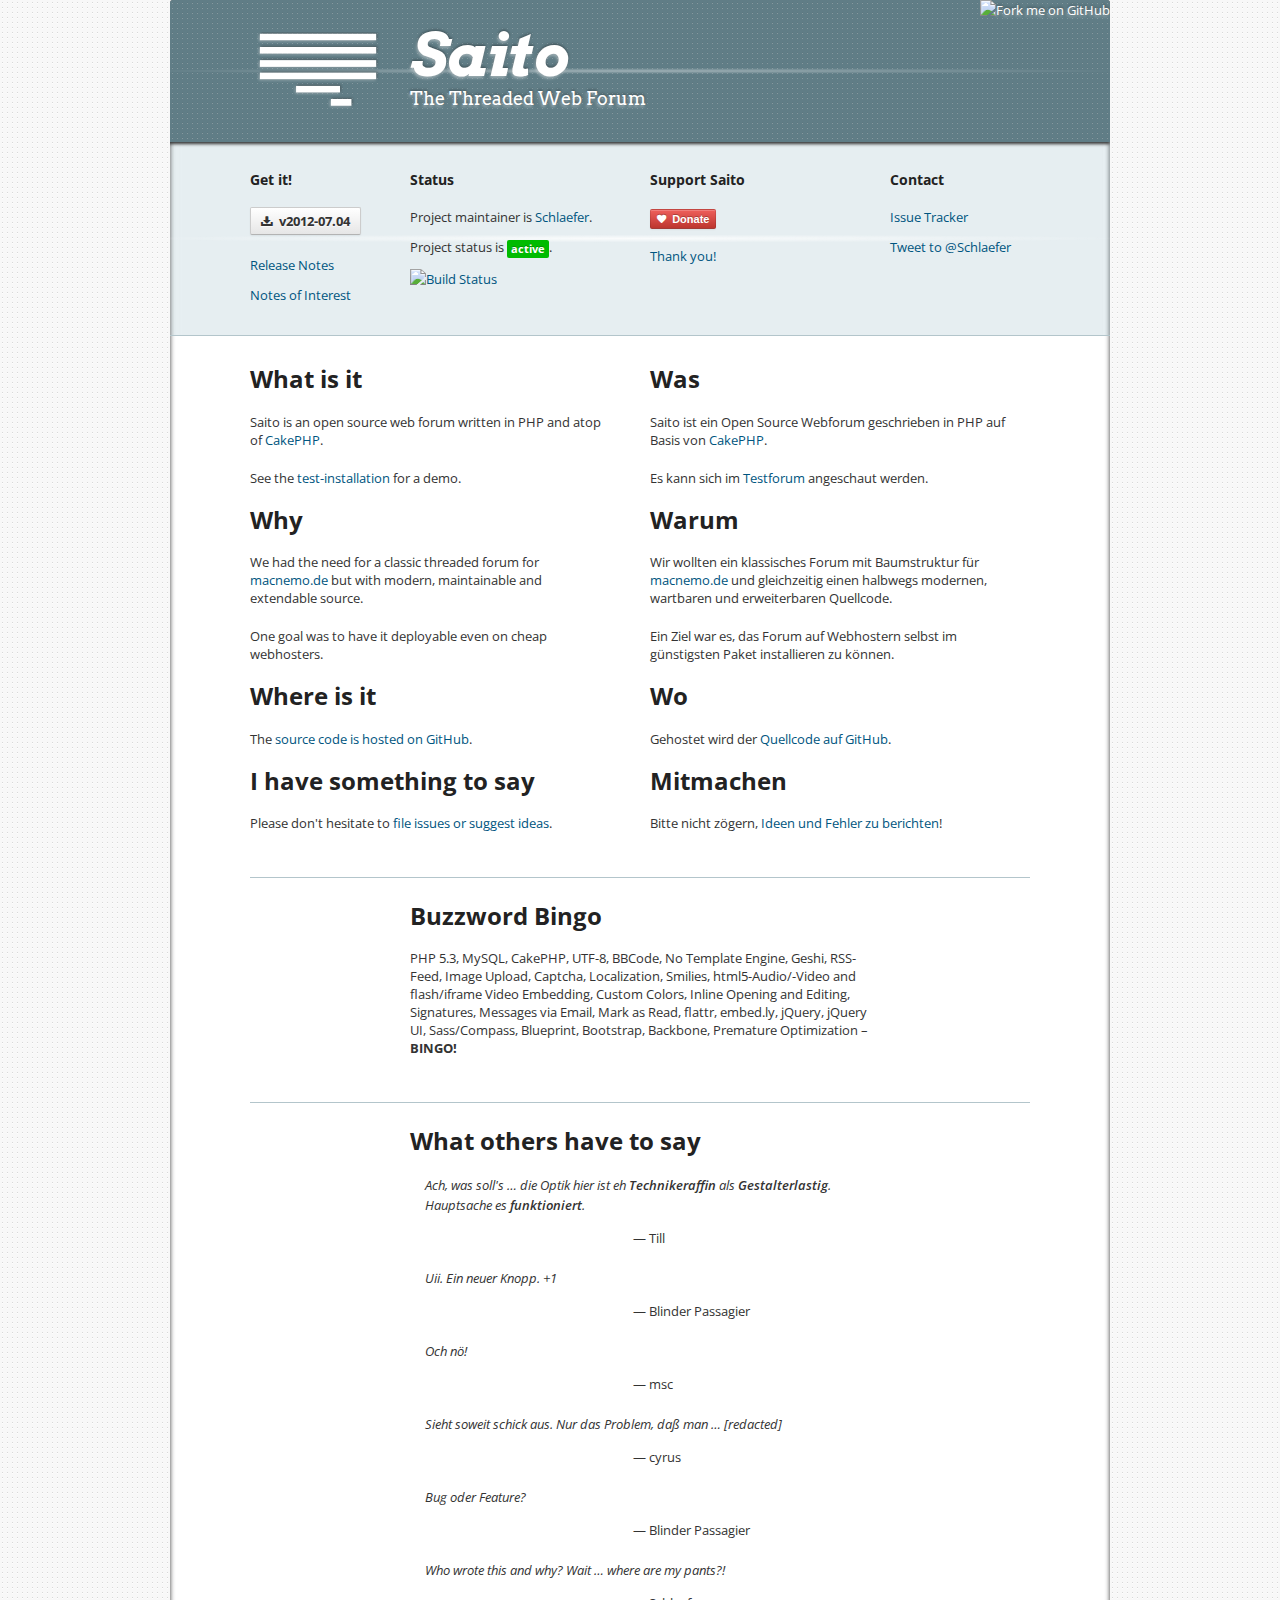
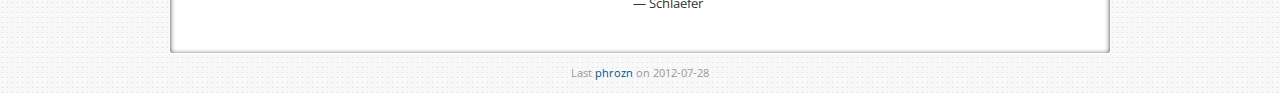
==== index.html @ 5d8cd40e "release 2012-07.04" ====
<!doctype html>
<html>
    <head>
    <meta charset="utf-8">
    <meta http-equiv="X-UA-Compatible" content="chrome=1">
    <title>Saito</title>

    <!-- styles -->
    <link rel="stylesheet" href="styles/bootstrap/css/bootstrap.css" >
    <link rel="stylesheet" href="styles/font-awesome.css" >
    <link rel="stylesheet" href="styles/default.css">
    <link rel="stylesheet" href="styles/pygment_trac.css">
    <link href='http://fonts.googleapis.com/css?family=Arvo:400,700italic' rel='stylesheet' type='text/css'>
    <!-- meta name="viewport" content="width=device-width, initial-scale=1, user-scalable=no" -->
    <!--[if lt IE 9]>
    <script src="//html5shiv.googlecode.com/svn/trunk/html5.js"></script>
    <![endif]-->
    <script src="https://ajax.googleapis.com/ajax/libs/jquery/1.7.2/jquery.min.js"></script>
  </head>
  <body>
    <div id="footerHelper">
      <div class="container">
        <div class="hero-unit row">
    <a href="https://github.com/Schlaefer/Saito"><img style="z-index: 5;position: absolute; top: 0; right: 0; border: 0; height: auto;" src="https://s3.amazonaws.com/github/ribbons/forkme_right_orange_ff7600.png" alt="Fork me on GitHub" alt="Fork me on GitHub"></a>
  <div class="span2 offset1">
    <a href="http://saito.siezi.com/">
      <span style='float:left; padding-left: 4px; padding-top: 7px; display:inline-block;'>
        <img src="media/img/logo.png" alt="logo" style="height: 77px;">
      </span>
    </a>
  </div>
  <div class="span9">
    <a href="http://saito.siezi.com/">
      <h1>Saito</h1>
      <p>The Threaded Web Forum</p>
    </a>
  </div>
</div>
        <div id="boxes-row" class="row">
          <div class="span2 offset1">
            <div class="boxes-info">
              <h4>Get it!</h4>
<p>
  <a class="btn" href="https://github.com/Schlaefer/Saito/zipball/2012-07.04">
    <i class="icon-download-alt" ></i>
    <strong>&nbsp;v2012-07.04</strong>
  </a>
</p>
<ul>
  <li>
    <a href='releases.html'>Release Notes</a>
  </li>
  <li>
    <a href='notes-of-interest.html'>Notes of Interest</a>
  </li>
</ul>
            </div>
          </div>
          <div class="span3">
            <div class="boxes-info">
                <h4>Status</h4>
  <ul>
    <li>
      Project maintainer is <a href="https://github.com/Schlaefer">Schlaefer</a>.
    </li>
    <li>
      Project status is <span class="label label-success">active</span>.
    </li>
    <li>
      <a href="http://travis-ci.org/Schlaefer/Saito"><img src="https://secure.travis-ci.org/Schlaefer/Saito.png?branch=master" alt="Build Status"></a>
    </li>
  </ul>
  <!--        <p><small>Hosted on GitHub Pages &mdash; Theme by <a href="https://github.com/orderedlist">orderedlist</a></small></p>-->            </div>
          </div>
          <div class="span3">
            <div class="boxes-info">
              <header>
  <h4>Support Saito</h4>
		<script type="text/javascript">
/* <![CDATA[ */
		(function() {
				var s = document.createElement('script'), t = document.getElementsByTagName('script')[0];
				s.type = 'text/javascript';
				s.async = true;
				s.src = 'http://api.flattr.com/js/0.6/load.js?mode=auto&popout=0';
				t.parentNode.insertBefore(s, t);
		})();
/* ]]> */</script>
<a class="FlattrButton" style="display:none;" rev="flattr;button:compact;" href="http://saito.siezi.com/"></a>
<noscript><a href="http://flattr.com/thing/634150/Saito-Forum-Software" target="_blank">
<img src="http://api.flattr.com/button/flattr-badge-large.png" alt="Flattr this" title="Flattr this" border="0" /></a></noscript>
  <form action="https://www.paypal.com/cgi-bin/webscr" method="post">
    <input type="hidden" name="cmd" value="_s-xclick">
    <input type="hidden" name="hosted_button_id" value="EKGLER5C5L4VU">
    <button class="btn btn-danger btn-mini" title='Donate via Paypal'><i class="icon-heart icon-white" ></i>
      &nbsp;<strong>Donate</strong></button>
    <img alt="" border="0" src="https://www.paypalobjects.com/de_DE/i/scr/pixel.gif" width="1" height="1">
    &nbsp;
  </form>
  <p>
    <a href='thanks.html'>Thank you!</a>
   </p>
</header>
            </div>
          </div>
          <div class="span3">
            <div class="boxes-info">
                <h4>Contact</h4>
    <ul>
      <li>
        <a href="https://github.com/Schlaefer/Saito/issues">Issue Tracker</a>
      </li>
      <li>
        <a href="https://twitter.com/intent/tweet?screen_name=Schlaefer" class="twitter-mention-button" data-related="Schlaefer">Tweet to @Schlaefer</a>
<script>!function(d,s,id){var js,fjs=d.getElementsByTagName(s)[0];if(!d.getElementById(id)){js=d.createElement(s);js.id=id;js.src="//platform.twitter.com/widgets.js";fjs.parentNode.insertBefore(js,fjs);}}(document,"script","twitter-wjs");</script>
      </li>
   </ul>
            </div>
          </div>
        </div>
        <div class="row">
          <div class="span10 offset1">
            <div class="row">
<div class="span5">

<h2>What is it</h2>

<p>Saito is an open source web forum written in PHP and atop of <a href="http://cakephp.org/">CakePHP</a>.</p>

<p>See the <a href="http://saito.siezi.com/forum/">test-installation</a> for a demo.</p>

</div>
<div class="span5">

<h2>Was</h2>

<p>Saito ist ein Open Source Webforum geschrieben in PHP auf Basis von <a href="http://cakephp.org/">CakePHP</a>.</p>

<p>Es kann sich im <a href="http://saito.siezi.com/forum/">Testforum</a> angeschaut werden.</p>

</div>
</div>

<div class="row">
<div class="span5">

<h2>Why</h2>

<p>We had the need for a classic threaded forum for <a href="http://macnemo.de">macnemo.de</a> but with modern, maintainable and extendable source.</p>

<p>One goal was to have it deployable even on cheap webhosters.</p>

</div>
<div class="span5">

<h2>Warum</h2>

<p>Wir wollten ein klassisches Forum mit Baumstruktur für <a href="http://macnemo.de">macnemo.de</a> und gleichzeitig einen halbwegs modernen, wartbaren und erweiterbaren Quellcode.</p>

<p>Ein Ziel war es, das Forum auf Webhostern selbst im günstigsten Paket installieren zu können.</p>

</div>
</div>

<div class="row">
<div class="span5">

<h2>Where is it</h2>

<p>The <a href="https://github.com/Schlaefer/Saito">source code is hosted on GitHub</a>.</p>

</div>
<div class="span5">

<h2>Wo</h2>

<p>Gehostet wird der <a href="https://github.com/Schlaefer/Saito">Quellcode auf GitHub</a>.</p>

</div>
</div>

<div class="row">
<div class="span5">

<h2>I have something to say</h2>

<p>Please don't hesitate to <a href="https://github.com/Schlaefer/Saito/issues">file issues or suggest ideas</a>.</p>

</div>
<div class="span5">

<h2>Mitmachen</h2>

<p>Bitte nicht zögern, <a href="https://github.com/Schlaefer/Saito/issues">Ideen und Fehler zu berichten</a>!</p>

</div>
</div>

<hr />

<div class="row">
<div class="span6 offset2">

<h2>Buzzword Bingo</h2>

<p>PHP 5.3, MySQL, CakePHP, UTF-8, BBCode, No Template Engine, Geshi, RSS-Feed, Image Upload, Captcha, Localization, Smilies, html5-Audio/-Video and flash/iframe Video Embedding, Custom Colors, Inline Opening and Editing, Signatures, Messages via Email, Mark as Read, flattr, embed.ly, jQuery, jQuery UI, Sass/Compass, Blueprint, Bootstrap, Backbone, Premature Optimization – <strong>BINGO!</strong></p>

</div>
</div>

<hr />

<div class="row">
<div class="span6 offset2">

<h2>What others have to say</h2>

<blockquote cite="Till">
Ach, was soll's … die Optik hier ist eh <strong>Technikeraffin</strong> als <strong>Gestalterlastig</strong>. Hauptsache es <strong>funktioniert</strong>.
</blockquote>

<blockquote cite="Blinder Passagier">
Uii. Ein neuer Knopp. +1
</blockquote>

<blockquote cite="msc">
Och nö!
</blockquote>

<blockquote cite="cyrus">
Sieht soweit schick aus. Nur das Problem, daß man … [redacted]
</blockquote>

<blockquote cite="Blinder Passagier">
Bug oder Feature?
</blockquote>

<blockquote cite="Schlaefer">
Who wrote this and why? Wait … where are my pants?!
</blockquote>

</div>
</div>

          </div>
        </div>
    </div>
    <div id="footerPush"></div>
   </div>
    <footer>
      <div class="row">
  <div class="span12">
    <small class="muted">
      Last <a href="http://www.phrozn.info/">phrozn</a> on 2012-07-28 
    </small>
  </div>
</div>
    </footer>
    <!-- scripts -->
<script src="scripts/scale.fix.js"></script>
<!-- script src="scripts/lib/bootstrap/bootstrap.min.js"></script -->
<script src="scripts/lib/jquery.tablesorter/jquery.tablesorter.min.js"></script>
<script src="scripts/default.js"></script>

<script type="text/javascript">

  var _gaq = _gaq || [];
  _gaq.push(['_setAccount', 'UA-28469201-3']);
  _gaq.push(['_trackPageview']);

  (function() {
    var ga = document.createElement('script'); ga.type = 'text/javascript'; ga.async = true;
    ga.src = ('https:' == document.location.protocol ? 'https://ssl' : 'http://www') + '.google-analytics.com/ga.js';
    var s = document.getElementsByTagName('script')[0]; s.parentNode.insertBefore(ga, s);
  })();

</script>
  </body>
</html>
---- styles/default.css ----
@import url("http://fonts.googleapis.com/css?family=Open+Sans:400italic,400,600italic,700");
html, body { height:100%; }
body {
  font-family:'Open Sans', "Helvetica Neue", Helvetica, Arial, sans-serif;
  line-height:20px;
  background-image:url("../media/img/dots.png");
  background-color:#f8f8f8;
}
.container, .navbar-fixed-top .container, .navbar-fixed-bottom .container {
  width:940px;
  padding:0 0px;
}
.container {
  background-color:white;
  border-width:0 1px;
  width:940px;
  padding-bottom:20px;
  overflow:hidden;
  z-index:5;
  position:relative;
  -moz-box-shadow:rgba(255,255,255,0.6) 0px 1px 1px, #333333 0px 1px 5px inset;
  -webkit-box-shadow:rgba(255,255,255,0.6) 0px 1px 1px, #333333 0px 5px 1px inset;
  -o-box-shadow:rgba(255,255,255,0.6) 0px 1px 1px, #333333 0px 1px 5px inset;
  box-shadow:rgba(255,255,255,0.6) 0px 1px 1px, #333333 0px 1px 5px inset;
  border-radius:3px;
  -webkit-border-radius:3px;
  -moz-border-radius:3px;
}
h1, h2, h3, h4, h5, h6 {
  line-height:1.1;
  font-family:'Open Sans', "Helvetica Neue", Helvetica, Arial, sans-serif;
  color:#222222;
  margin:0 0 20px;
  text-rendering:optimizeLegibility;
}
p, ul, ol, table, pre, dl {
  font-family:'Open Sans', "Helvetica Neue", Helvetica, Arial, sans-serif;
  margin:0 0 20px;
}
ul { list-style:square; }
ul ul {
  margin-left:1em;
  list-style-type:none;
}
ul ul li:before {
  content:"–";
  position:relative;
  left:-5px;
}
ul ul li { text-indendt:-5px; }
a { color:#005580; }
hr {
  border-top-color:#b3c5cb;
  border-bottom:none;
  margin:25px 0;
}
small { font-size:11px; }
.icon-schmuck {
  position:absolute;
  font-size:174px;
  line-height:174px;
  right:-42px;
  top:-10px;
  z-index:-5;
  color:#e6edf0;
}
blockquote {
  font-style:italic;
  border-color:#b3c5cb;
  border-left:none;
  margin-bottom:20px;
}
blockquote strong { font-weight:600; }
blockquote[cite]:after {
  display:block;
  text-align:left;
  content:"\2014\ " attr(cite);
  font-style:normal;
  font-size:1em;
  margin-top:1em;
  margin-left:16em;
  margin-bottom:0;
}
.row, .span10 { position:relative; }
.span5 {
  padding-right:20px;
  width:360px;
}
#boxes-row {
  padding-top:30px;
  margin-top:-30px;
  margin-bottom:30px;
  background-color:#e6edf0;
  background-image:-webkit-radial-gradient(50% 2%,rgba(255,255,255,0.8),rgba(255,255,255,0) 500px), url("../media/img/bg-boxes.jpg");
  background-image:-moz-radial-gradient(50% 2%,rgba(255,255,255,0.8),rgba(255,255,255,0) 500px), url("../media/img/bg-boxes.jpg");
  background-image:-o-radial-gradient(50% 2%,rgba(255,255,255,0.8),rgba(255,255,255,0) 500px), url("../media/img/bg-boxes.jpg");
  background-image:-ms-radial-gradient(50% 2%,rgba(255,255,255,0.8),rgba(255,255,255,0) 500px), url("../media/img/bg-boxes.jpg");
  background-image:radial-gradient(50% 2%,rgba(255,255,255,0.8),rgba(255,255,255,0) 500px), url("../media/img/bg-boxes.jpg");
  border-bottom:1px solid #b3c5cb;
}
.boxes-info h1 a { color:inherit; }
.boxes-info h3, .boxes-info h4, .boxes-info h5 { margin-top:1em; }
.boxes-info h3:first-child, .boxes-info h4:first-child, .boxes-info h5:first-child { margin-top:0em; }
.boxes-info ul { list-style-type:none; }
.boxes-info li {
  line-height:20px;
  padding-bottom:10px;
}
#sidebar { padding-left:30px; }
#footerHelper {
  min-height:100%;
  height:auto !important;
  height:100%;
  margin:0 auto -40px;
}
footer, #footerPush { height:40px; }
footer {
  margin:0 auto;
  width:940px;
  line-height:38px;
  text-align:center;
}
section { padding:0 2em; }
.bg_internal { background-image:url("../media/img/dots.png"); }
.hero-unit {
  color:white;
  background:#607d86;
  background-image:-webkit-radial-gradient(50% 2%,rgba(255,255,255,0.4),rgba(255,255,255,0) 500px), url("../media/img/dots_light.png");
  background-image:-moz-radial-gradient(50% 2%,rgba(255,255,255,0.4),rgba(255,255,255,0) 500px), url("../media/img/dots_light.png");
  background-image:-o-radial-gradient(50% 2%,rgba(255,255,255,0.4),rgba(255,255,255,0) 500px), url("../media/img/dots_light.png");
  background-image:-ms-radial-gradient(50% 2%,rgba(255,255,255,0.4),rgba(255,255,255,0) 500px), url("../media/img/dots_light.png");
  background-image:radial-gradient(50% 2%,rgba(255,255,255,0.4),rgba(255,255,255,0) 500px), url("../media/img/dots_light.png");
  text-shadow:-1px 2px 3px rgba(255,255,255,0.4), 0px -1px 3px rgba(0,0,0,0.4);
  box-shadow:0px 2px 3px #333333;
  z-index:10;
  padding:25px 0px 10px;
  position:relative;
  margin-bottom:30px;
  border-radius:0px;
  -webkit-border-radius:0px;
  -moz-border-radius:0px;
}
.hero-unit h1 {
  font-style:italic;
  font-family:'Arvo', serif;
}
.hero-unit a {
  color:inherit;
  text-decoration:none;
}
.hero-unit p { font-family:'Arvo', serif; }
.nav-tabs { border:none; }
.nav-tabs li a { color:inherit; }
.nav-tabs > .active > a, .nav-tabs > .active > a:hover {
  color:inherit;
  border-bottom-color:#dddddd;
}
.nav-tabs > li > a {
  padding-top:3px;
  padding-bottom:3px;
  border-radius:2px;
  -webkit-border-radius:2px;
  -moz-border-radius:2px;
}
.btn, .label {
  border-radius:2px;
  -webkit-border-radius:2px;
  -moz-border-radius:2px;
}
.label-success { background-color:#00bb00; }
.s-contentBox {
  background:white;
  padding:0em 2em;
}
.box-shadow-subtle {
  -moz-box-shadow:rgba(255,255,255,0.6) 0px 1px 1px, #333333 0px 1px 5px inset;
  -webkit-box-shadow:rgba(255,255,255,0.6) 0px 1px 1px, #333333 0px 5px 1px inset;
  -o-box-shadow:rgba(255,255,255,0.6) 0px 1px 1px, #333333 0px 1px 5px inset;
  box-shadow:rgba(255,255,255,0.6) 0px 1px 1px, #333333 0px 1px 5px inset;
}
table.tablesorter thead tr .header { cursor:pointer; }
table.tablesorter thead tr .header i { color:#cccccc; }
table.tablesorter thead tr .headerSortUp i { color:#005580; }
table.tablesorter thead tr .headerSortDown i { color:#005580; }
.table th, .table td { border-color:#b3c5cb; }
.table-striped tbody tr:nth-child(2n+1) td, .table-striped tbody tr:nth-child(2n+1) th { background-color:#f5f8f9; }
---- styles/pygment_trac.css ----
.highlight  { background: #ffffff; }
.highlight .c { color: #999988; font-style: italic } /* Comment */
.highlight .err { color: #a61717; background-color: #e3d2d2 } /* Error */
.highlight .k { font-weight: bold } /* Keyword */
.highlight .o { font-weight: bold } /* Operator */
.highlight .cm { color: #999988; font-style: italic } /* Comment.Multiline */
.highlight .cp { color: #999999; font-weight: bold } /* Comment.Preproc */
.highlight .c1 { color: #999988; font-style: italic } /* Comment.Single */
.highlight .cs { color: #999999; font-weight: bold; font-style: italic } /* Comment.Special */
.highlight .gd { color: #000000; background-color: #ffdddd } /* Generic.Deleted */
.highlight .gd .x { color: #000000; background-color: #ffaaaa } /* Generic.Deleted.Specific */
.highlight .ge { font-style: italic } /* Generic.Emph */
.highlight .gr { color: #aa0000 } /* Generic.Error */
.highlight .gh { color: #999999 } /* Generic.Heading */
.highlight .gi { color: #000000; background-color: #ddffdd } /* Generic.Inserted */
.highlight .gi .x { color: #000000; background-color: #aaffaa } /* Generic.Inserted.Specific */
.highlight .go { color: #888888 } /* Generic.Output */
.highlight .gp { color: #555555 } /* Generic.Prompt */
.highlight .gs { font-weight: bold } /* Generic.Strong */
.highlight .gu { color: #800080; font-weight: bold; } /* Generic.Subheading */
.highlight .gt { color: #aa0000 } /* Generic.Traceback */
.highlight .kc { font-weight: bold } /* Keyword.Constant */
.highlight .kd { font-weight: bold } /* Keyword.Declaration */
.highlight .kn { font-weight: bold } /* Keyword.Namespace */
.highlight .kp { font-weight: bold } /* Keyword.Pseudo */
.highlight .kr { font-weight: bold } /* Keyword.Reserved */
.highlight .kt { color: #445588; font-weight: bold } /* Keyword.Type */
.highlight .m { color: #009999 } /* Literal.Number */
.highlight .s { color: #d14 } /* Literal.String */
.highlight .na { color: #008080 } /* Name.Attribute */
.highlight .nb { color: #0086B3 } /* Name.Builtin */
.highlight .nc { color: #445588; font-weight: bold } /* Name.Class */
.highlight .no { color: #008080 } /* Name.Constant */
.highlight .ni { color: #800080 } /* Name.Entity */
.highlight .ne { color: #990000; font-weight: bold } /* Name.Exception */
.highlight .nf { color: #990000; font-weight: bold } /* Name.Function */
.highlight .nn { color: #555555 } /* Name.Namespace */
.highlight .nt { color: #000080 } /* Name.Tag */
.highlight .nv { color: #008080 } /* Name.Variable */
.highlight .ow { font-weight: bold } /* Operator.Word */
.highlight .w { color: #bbbbbb } /* Text.Whitespace */
.highlight .mf { color: #009999 } /* Literal.Number.Float */
.highlight .mh { color: #009999 } /* Literal.Number.Hex */
.highlight .mi { color: #009999 } /* Literal.Number.Integer */
.highlight .mo { color: #009999 } /* Literal.Number.Oct */
.highlight .sb { color: #d14 } /* Literal.String.Backtick */
.highlight .sc { color: #d14 } /* Literal.String.Char */
.highlight .sd { color: #d14 } /* Literal.String.Doc */
.highlight .s2 { color: #d14 } /* Literal.String.Double */
.highlight .se { color: #d14 } /* Literal.String.Escape */
.highlight .sh { color: #d14 } /* Literal.String.Heredoc */
.highlight .si { color: #d14 } /* Literal.String.Interpol */
.highlight .sx { color: #d14 } /* Literal.String.Other */
.highlight .sr { color: #009926 } /* Literal.String.Regex */
.highlight .s1 { color: #d14 } /* Literal.String.Single */
.highlight .ss { color: #990073 } /* Literal.String.Symbol */
.highlight .bp { color: #999999 } /* Name.Builtin.Pseudo */
.highlight .vc { color: #008080 } /* Name.Variable.Class */
.highlight .vg { color: #008080 } /* Name.Variable.Global */
.highlight .vi { color: #008080 } /* Name.Variable.Instance */
.highlight .il { color: #009999 } /* Literal.Number.Integer.Long */

.type-csharp .highlight .k { color: #0000FF }
.type-csharp .highlight .kt { color: #0000FF }
.type-csharp .highlight .nf { color: #000000; font-weight: normal }
.type-csharp .highlight .nc { color: #2B91AF }
.type-csharp .highlight .nn { color: #000000 }
.type-csharp .highlight .s { color: #A31515 }
.type-csharp .highlight .sc { color: #A31515 }
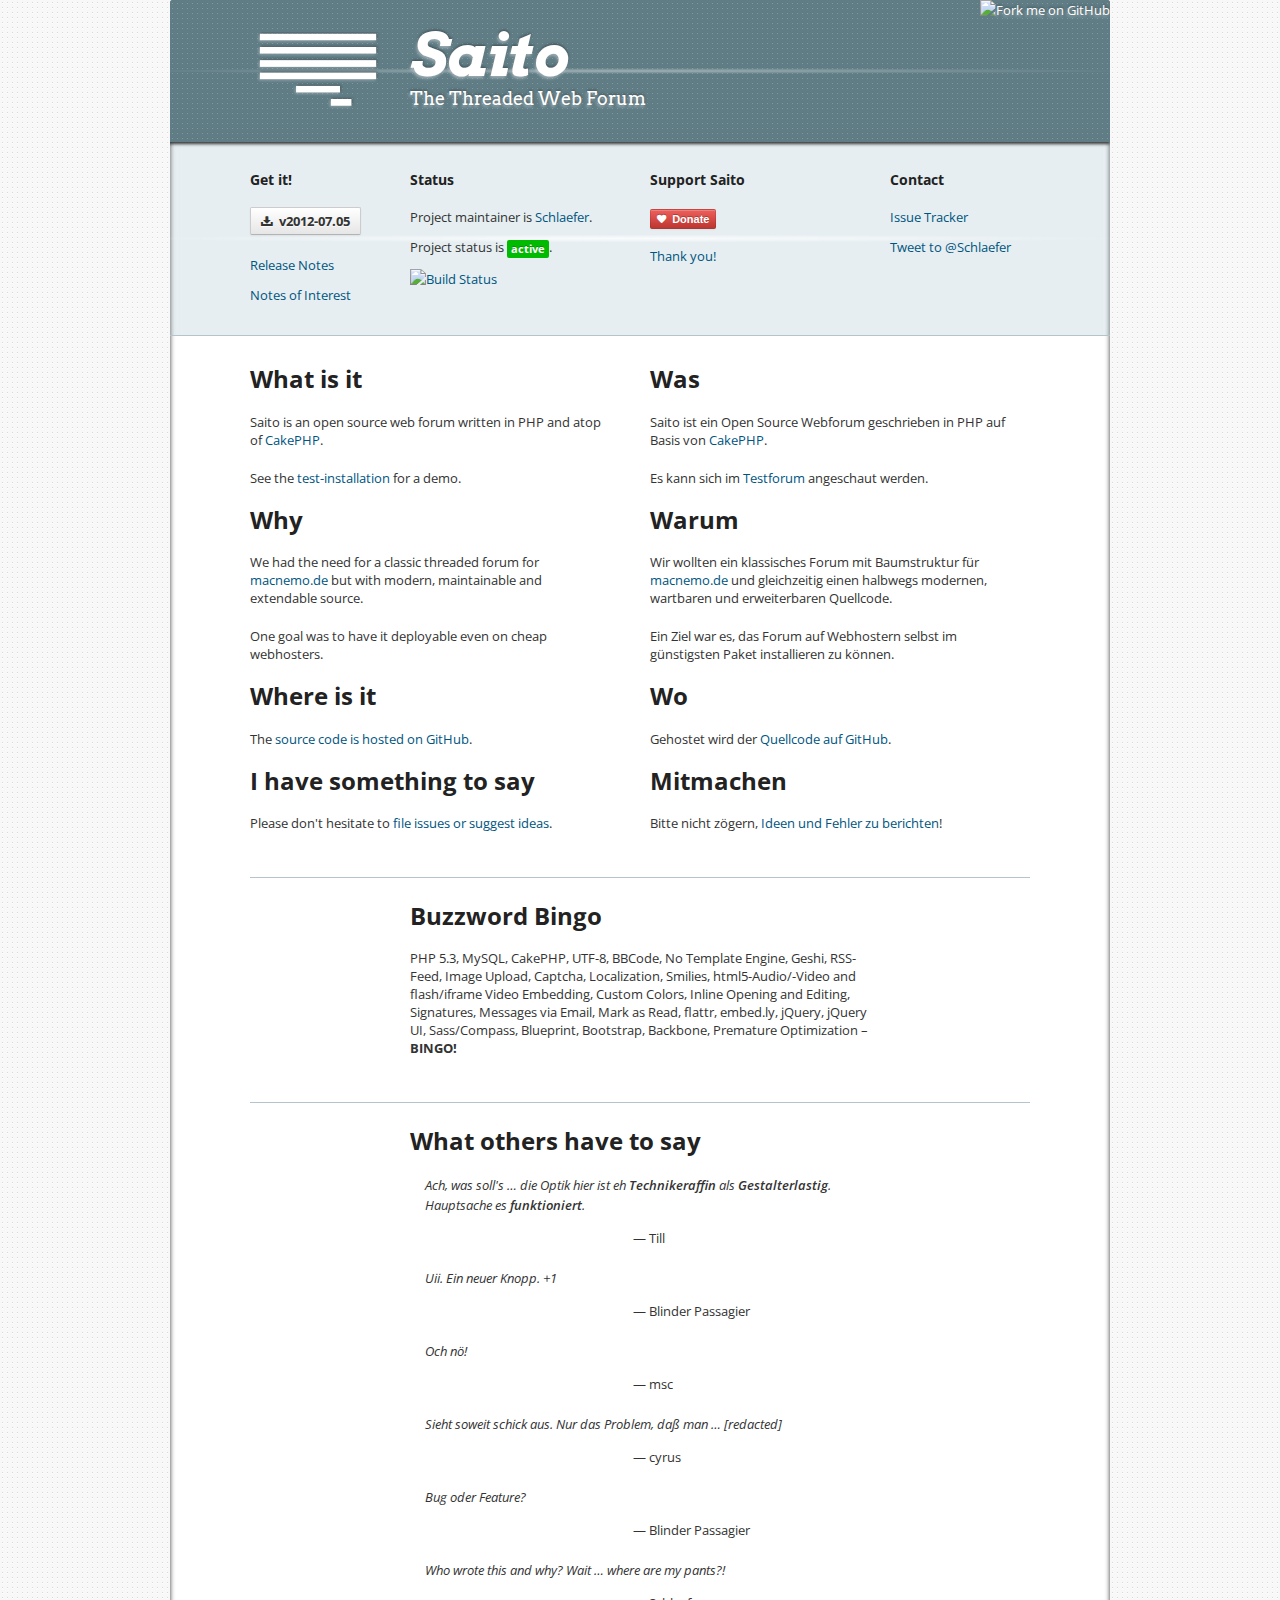
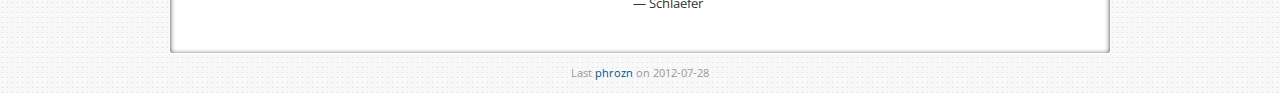
==== commit cf5e4c99: "new release" ====
--- a/index.html
+++ b/index.html
@@ -41,9 +41,9 @@
             <div class="boxes-info">
               <h4>Get it!</h4>
 <p>
-  <a class="btn" href="https://github.com/Schlaefer/Saito/zipball/2012-07.04">
+  <a class="btn" href="https://github.com/Schlaefer/Saito/zipball/2012-07.05">
     <i class="icon-download-alt" ></i>
-    <strong>&nbsp;v2012-07.04</strong>
+    <strong>&nbsp;v2012-07.05</strong>
   </a>
 </p>
 <ul>
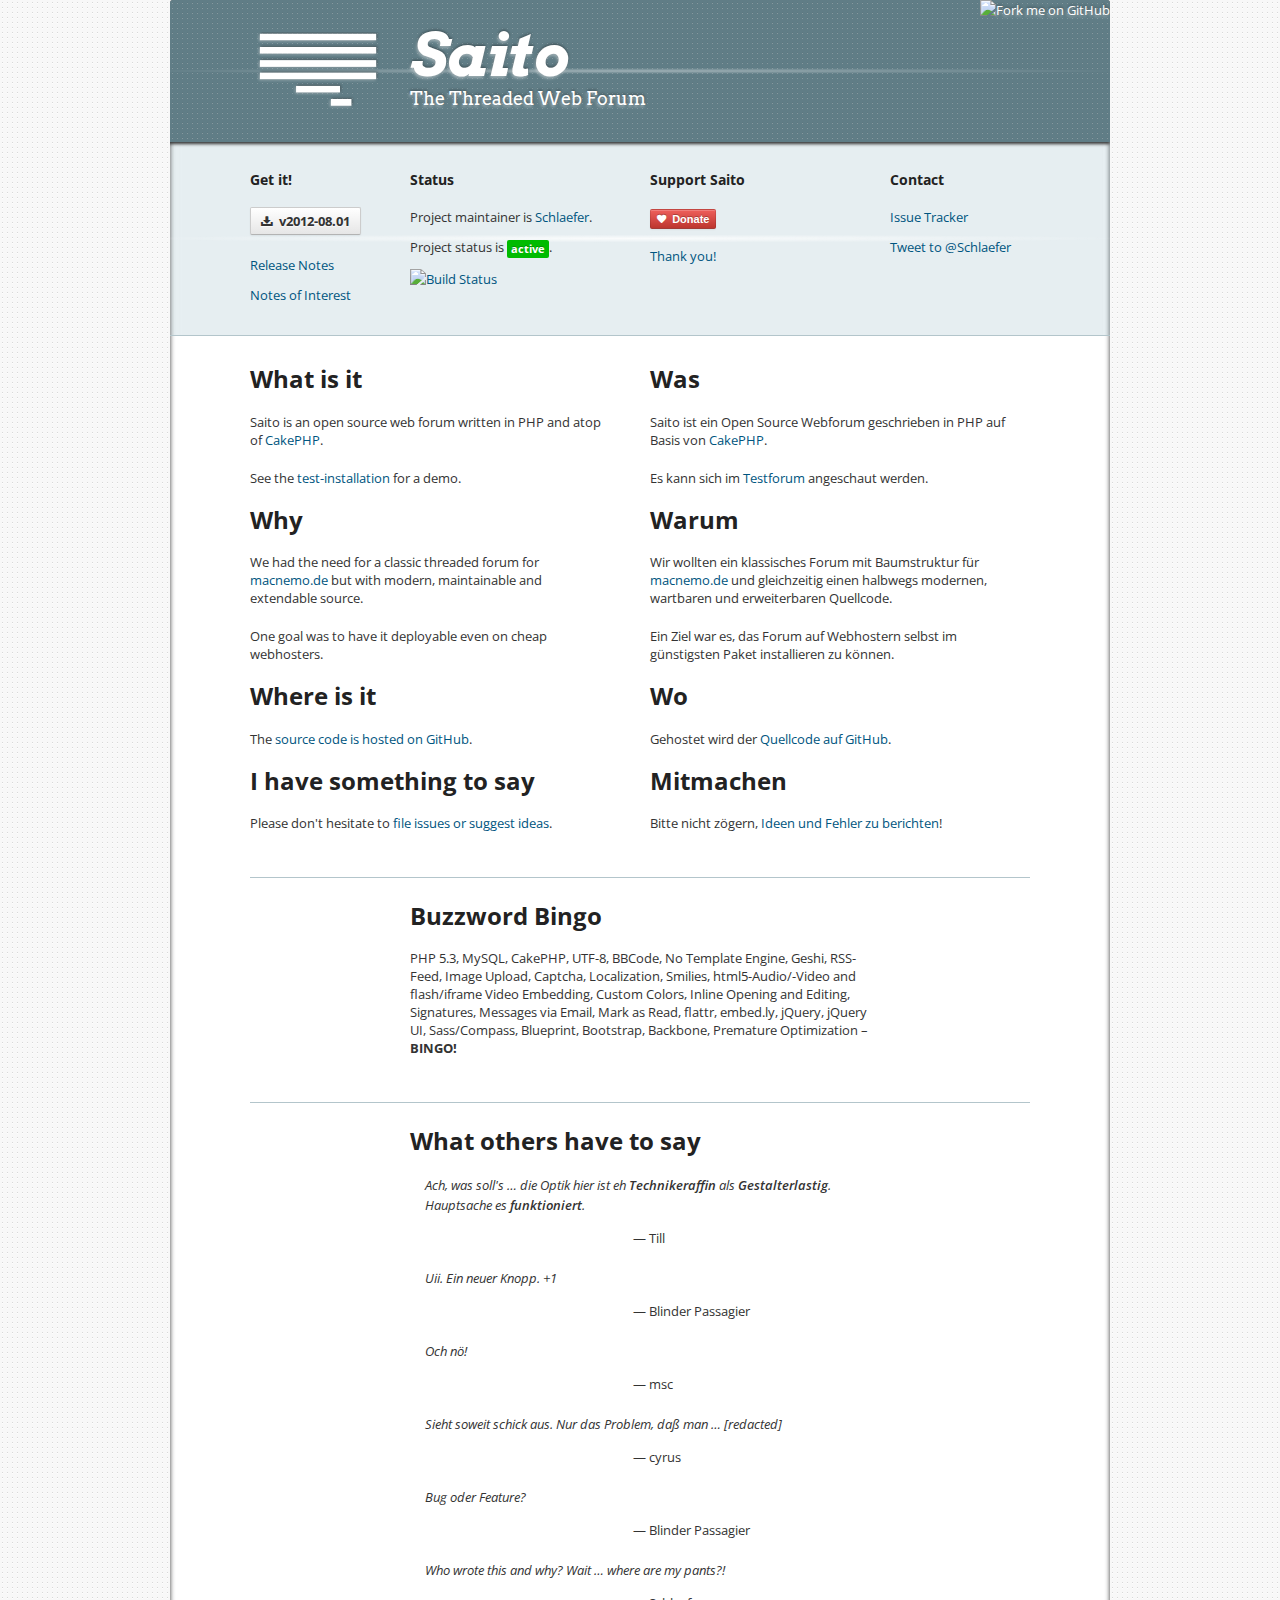
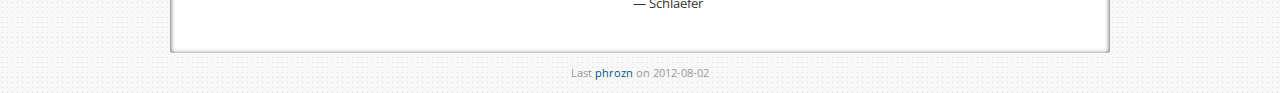
==== commit bf5e59f0: "new release" ====
--- a/index.html
+++ b/index.html
@@ -41,9 +41,9 @@
             <div class="boxes-info">
               <h4>Get it!</h4>
 <p>
-  <a class="btn" href="https://github.com/Schlaefer/Saito/zipball/2012-07.05">
+  <a class="btn" href="https://github.com/Schlaefer/Saito/zipball/2012-08.01">
     <i class="icon-download-alt" ></i>
-    <strong>&nbsp;v2012-07.05</strong>
+    <strong>&nbsp;v2012-08.01</strong>
   </a>
 </p>
 <ul>
@@ -251,7 +251,7 @@
       <div class="row">
   <div class="span12">
     <small class="muted">
-      Last <a href="http://www.phrozn.info/">phrozn</a> on 2012-07-28 
+      Last <a href="http://www.phrozn.info/">phrozn</a> on 2012-08-02 
     </small>
   </div>
 </div>
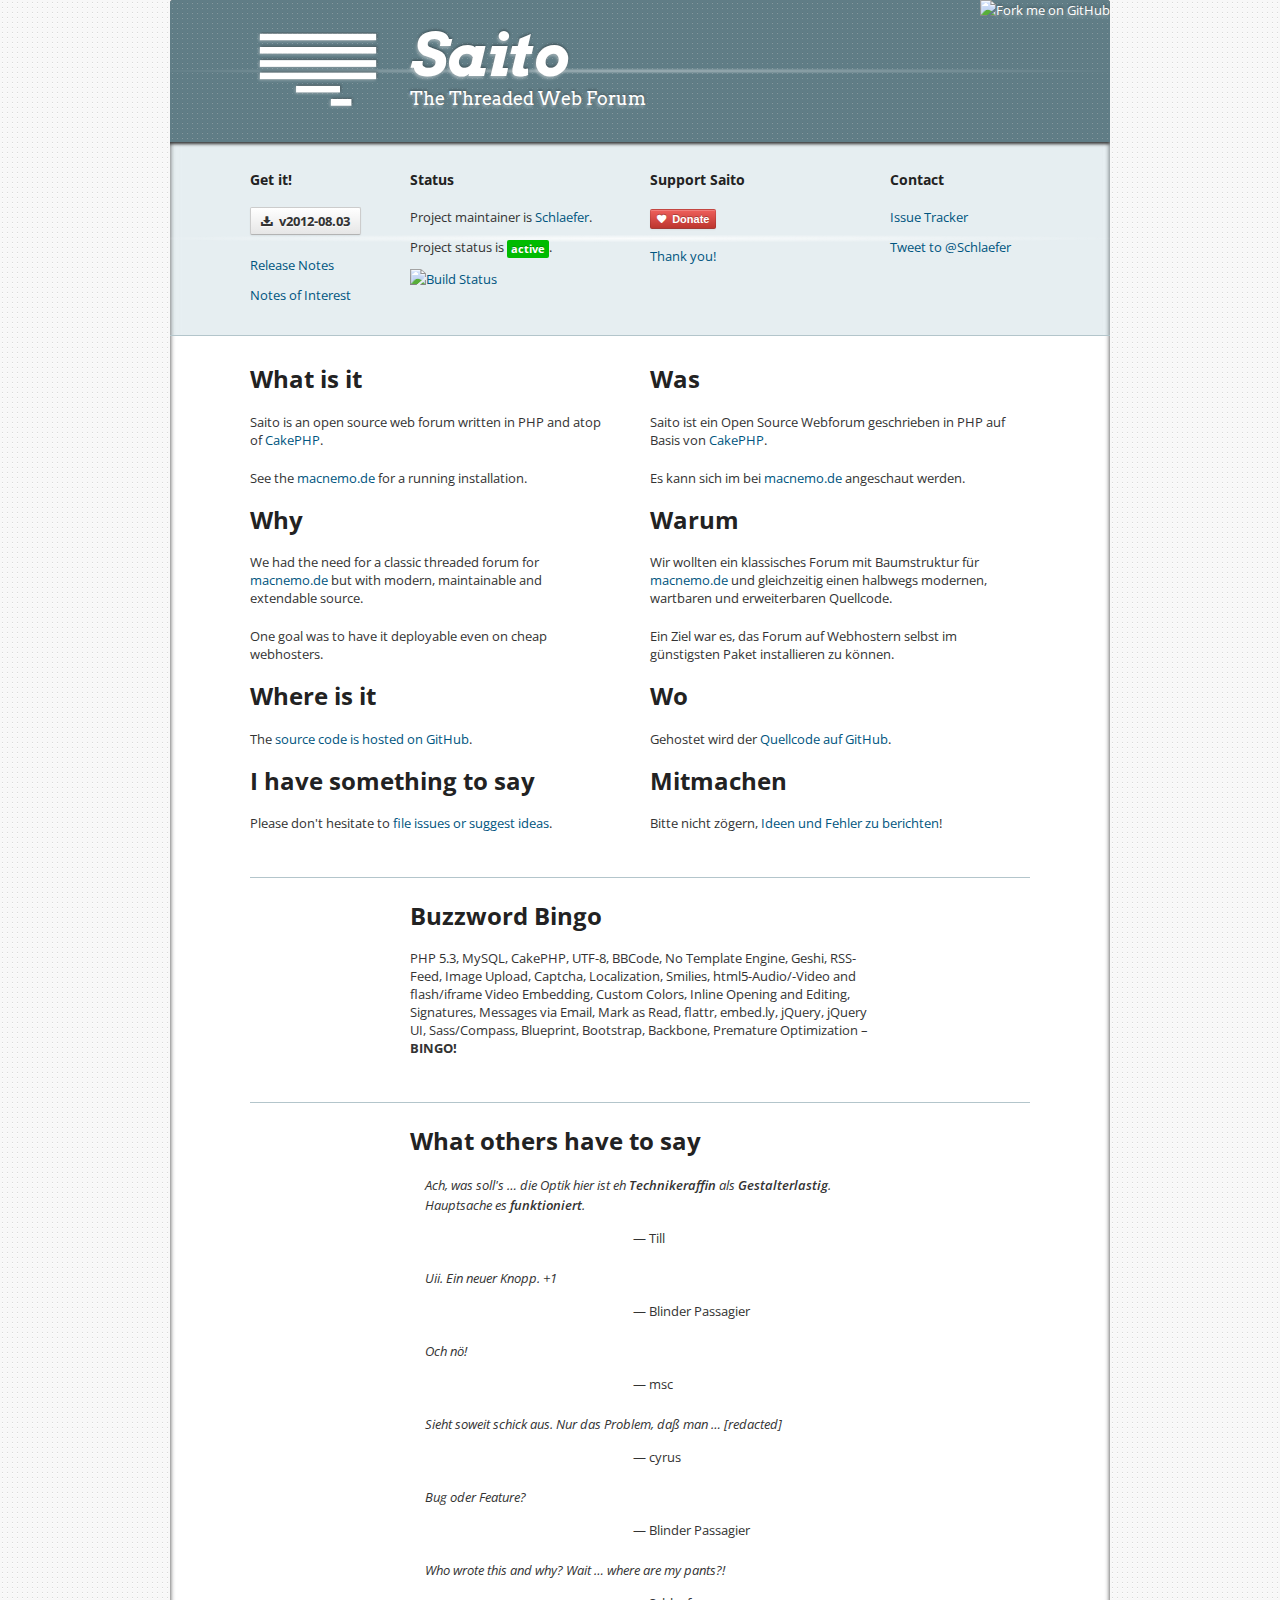
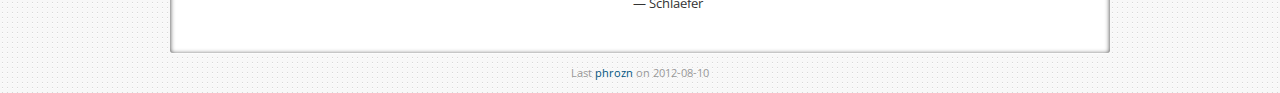
==== commit efcfecd4: "new release" ====
--- a/index.html
+++ b/index.html
@@ -41,9 +41,9 @@
             <div class="boxes-info">
               <h4>Get it!</h4>
 <p>
-  <a class="btn" href="https://github.com/Schlaefer/Saito/zipball/2012-08.01">
+  <a class="btn" href="https://github.com/Schlaefer/Saito/zipball/2012-08.03">
     <i class="icon-download-alt" ></i>
-    <strong>&nbsp;v2012-08.01</strong>
+    <strong>&nbsp;v2012-08.03</strong>
   </a>
 </p>
 <ul>
@@ -127,7 +127,7 @@
 
 <p>Saito is an open source web forum written in PHP and atop of <a href="http://cakephp.org/">CakePHP</a>.</p>
 
-<p>See the <a href="http://saito.siezi.com/forum/">test-installation</a> for a demo.</p>
+<p>See the <a href="http://macnemo.de">macnemo.de</a> for a running installation.</p>
 
 </div>
 <div class="span5">
@@ -136,7 +136,7 @@
 
 <p>Saito ist ein Open Source Webforum geschrieben in PHP auf Basis von <a href="http://cakephp.org/">CakePHP</a>.</p>
 
-<p>Es kann sich im <a href="http://saito.siezi.com/forum/">Testforum</a> angeschaut werden.</p>
+<p>Es kann sich im bei <a href="http://macnemo.de">macnemo.de</a> angeschaut werden.</p>
 
 </div>
 </div>
@@ -251,7 +251,7 @@
       <div class="row">
   <div class="span12">
     <small class="muted">
-      Last <a href="http://www.phrozn.info/">phrozn</a> on 2012-08-02 
+      Last <a href="http://www.phrozn.info/">phrozn</a> on 2012-08-10 
     </small>
   </div>
 </div>
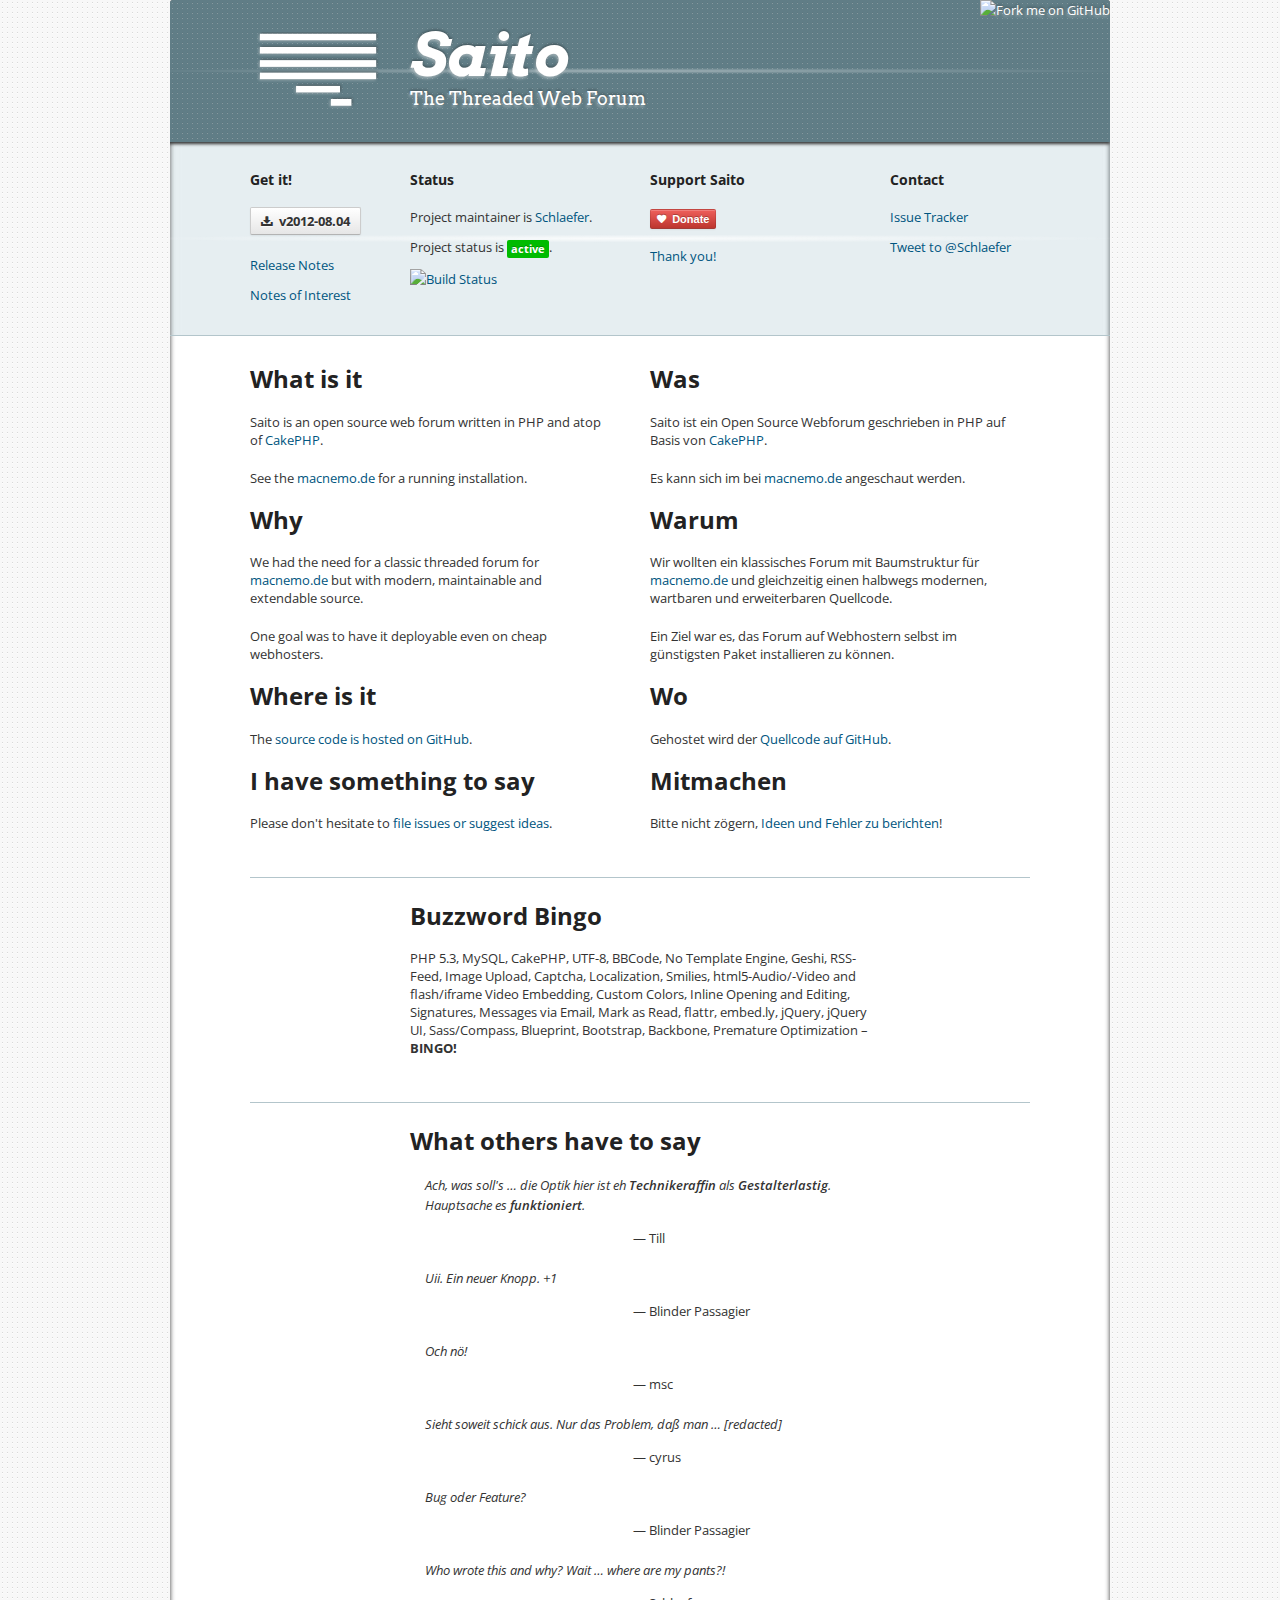
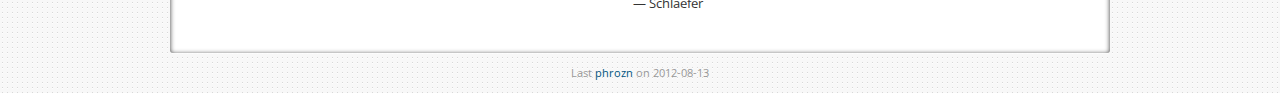
==== commit 1aefec68: "release" ====
--- a/index.html
+++ b/index.html
@@ -41,9 +41,9 @@
             <div class="boxes-info">
               <h4>Get it!</h4>
 <p>
-  <a class="btn" href="https://github.com/Schlaefer/Saito/zipball/2012-08.03">
+  <a class="btn" href="https://github.com/Schlaefer/Saito/zipball/2012-08.04">
     <i class="icon-download-alt" ></i>
-    <strong>&nbsp;v2012-08.03</strong>
+    <strong>&nbsp;v2012-08.04</strong>
   </a>
 </p>
 <ul>
@@ -251,7 +251,7 @@
       <div class="row">
   <div class="span12">
     <small class="muted">
-      Last <a href="http://www.phrozn.info/">phrozn</a> on 2012-08-10 
+      Last <a href="http://www.phrozn.info/">phrozn</a> on 2012-08-13 
     </small>
   </div>
 </div>
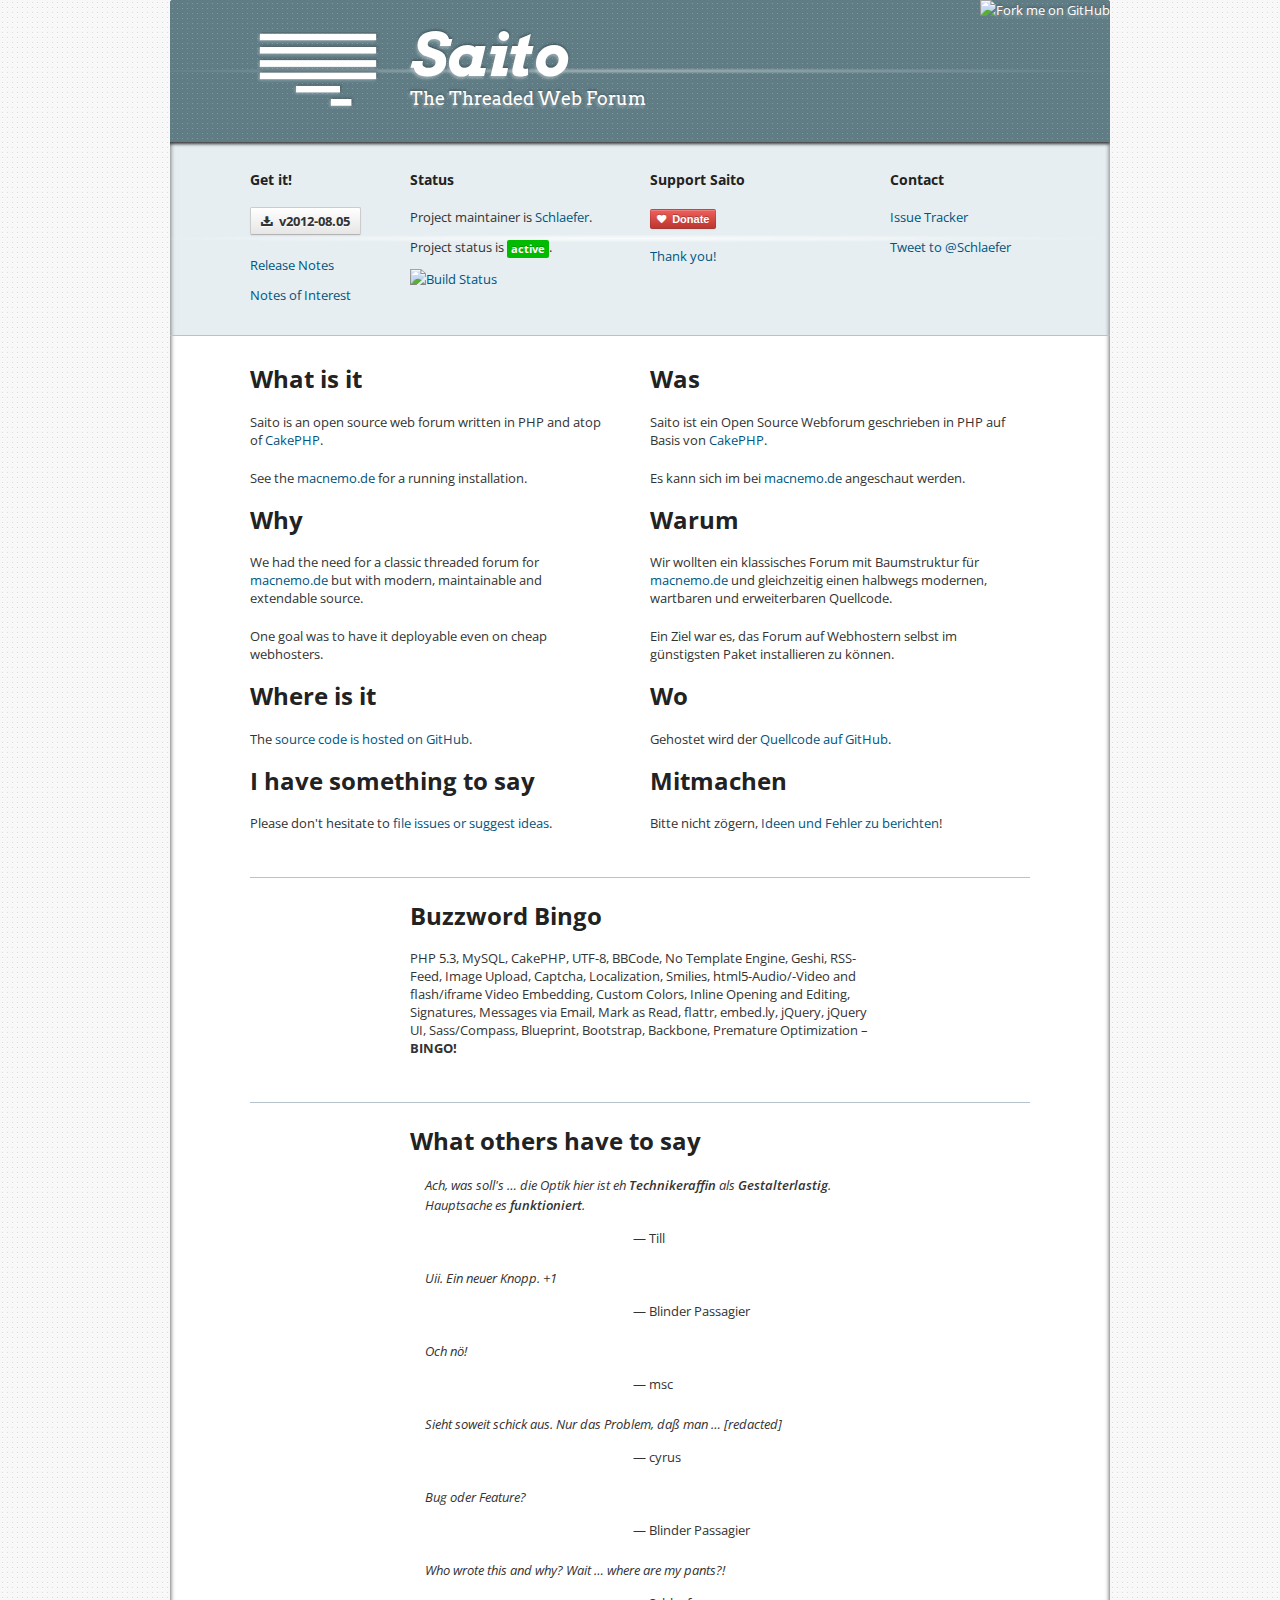
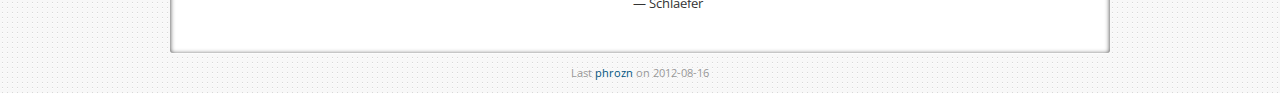
==== commit fbf90644: "release" ====
--- a/index.html
+++ b/index.html
@@ -41,9 +41,9 @@
             <div class="boxes-info">
               <h4>Get it!</h4>
 <p>
-  <a class="btn" href="https://github.com/Schlaefer/Saito/zipball/2012-08.04">
+  <a class="btn" href="https://github.com/Schlaefer/Saito/zipball/2012-08.05">
     <i class="icon-download-alt" ></i>
-    <strong>&nbsp;v2012-08.04</strong>
+    <strong>&nbsp;v2012-08.05</strong>
   </a>
 </p>
 <ul>
@@ -251,7 +251,7 @@
       <div class="row">
   <div class="span12">
     <small class="muted">
-      Last <a href="http://www.phrozn.info/">phrozn</a> on 2012-08-13 
+      Last <a href="http://www.phrozn.info/">phrozn</a> on 2012-08-16 
     </small>
   </div>
 </div>
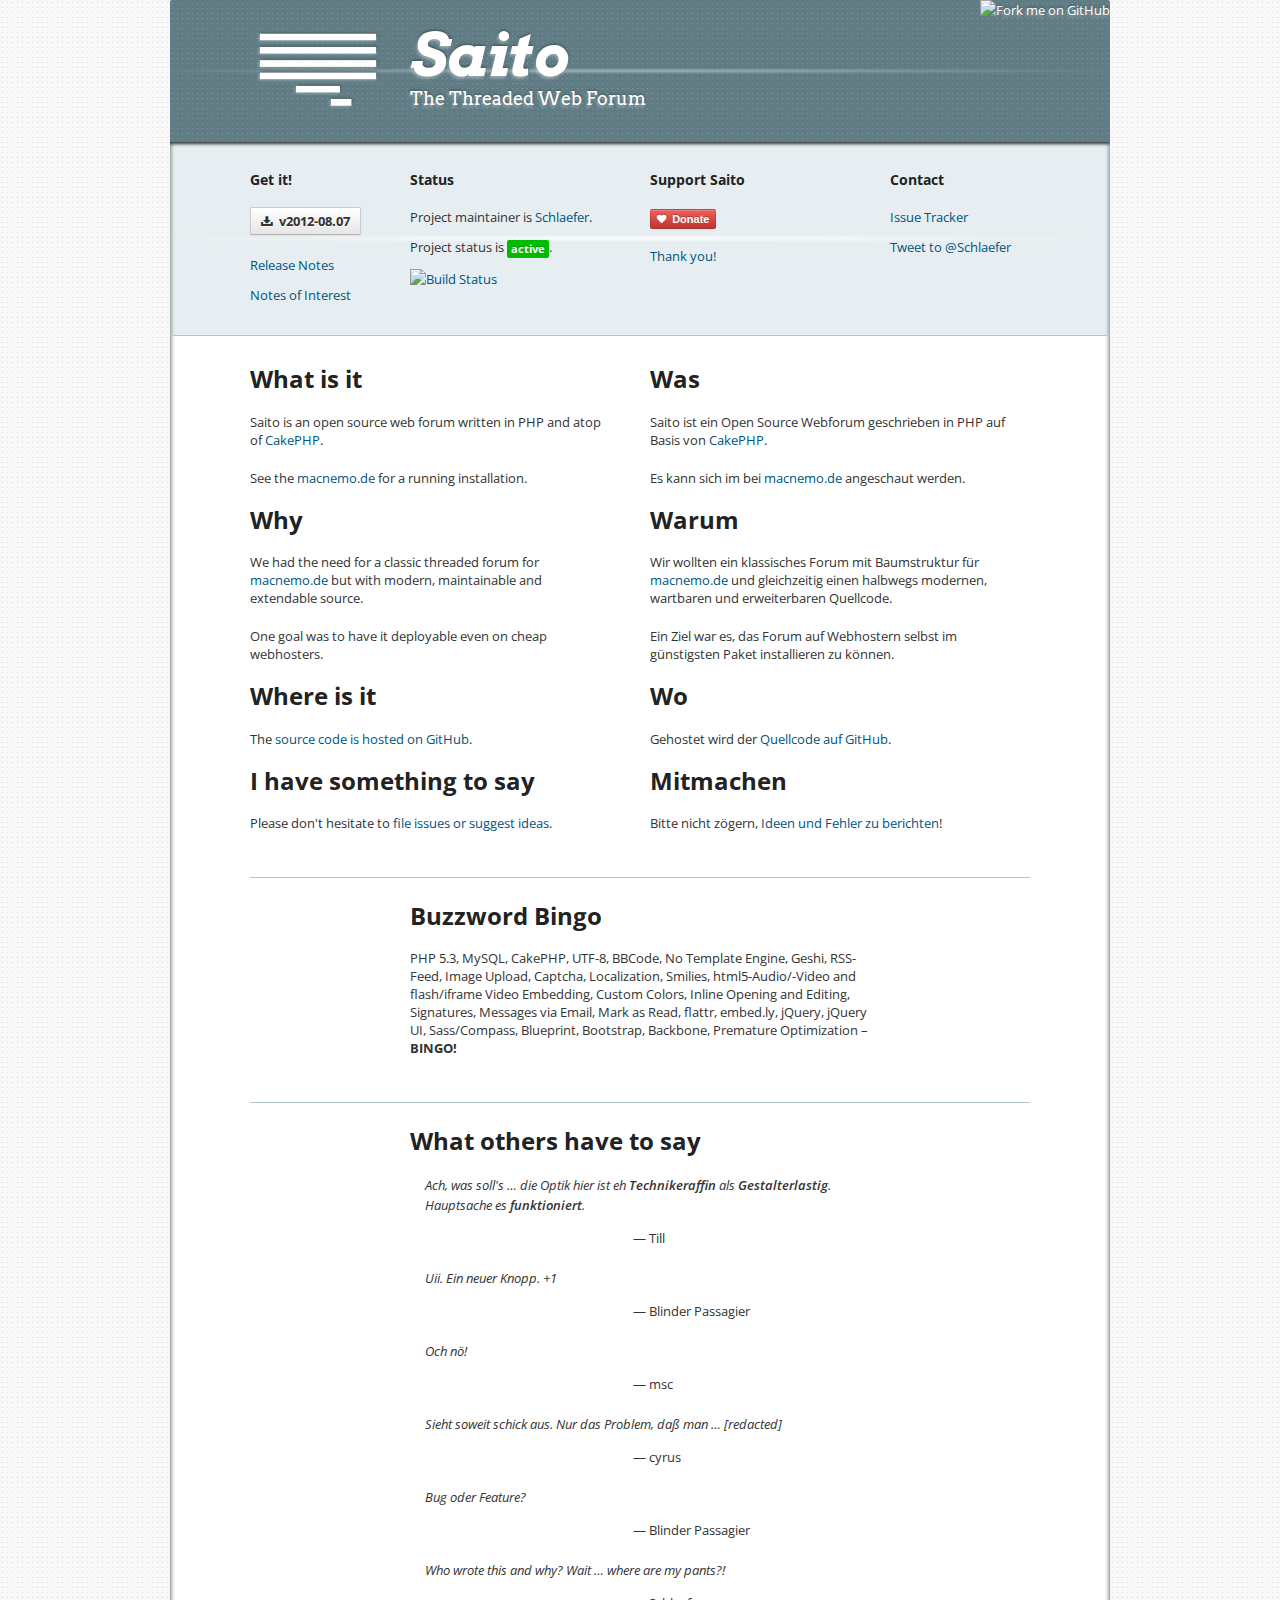
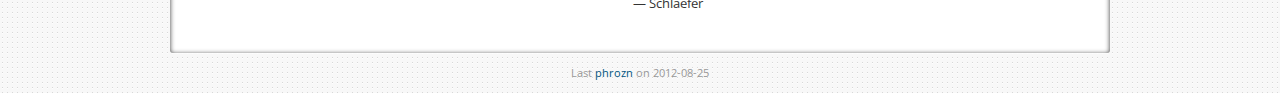
==== commit 77fa7956: "release" ====
--- a/index.html
+++ b/index.html
@@ -41,9 +41,9 @@
             <div class="boxes-info">
               <h4>Get it!</h4>
 <p>
-  <a class="btn" href="https://github.com/Schlaefer/Saito/zipball/2012-08.05">
+  <a class="btn" href="https://github.com/Schlaefer/Saito/zipball/2012-08.07">
     <i class="icon-download-alt" ></i>
-    <strong>&nbsp;v2012-08.05</strong>
+    <strong>&nbsp;v2012-08.07</strong>
   </a>
 </p>
 <ul>
@@ -251,7 +251,7 @@
       <div class="row">
   <div class="span12">
     <small class="muted">
-      Last <a href="http://www.phrozn.info/">phrozn</a> on 2012-08-16 
+      Last <a href="http://www.phrozn.info/">phrozn</a> on 2012-08-25 
     </small>
   </div>
 </div>
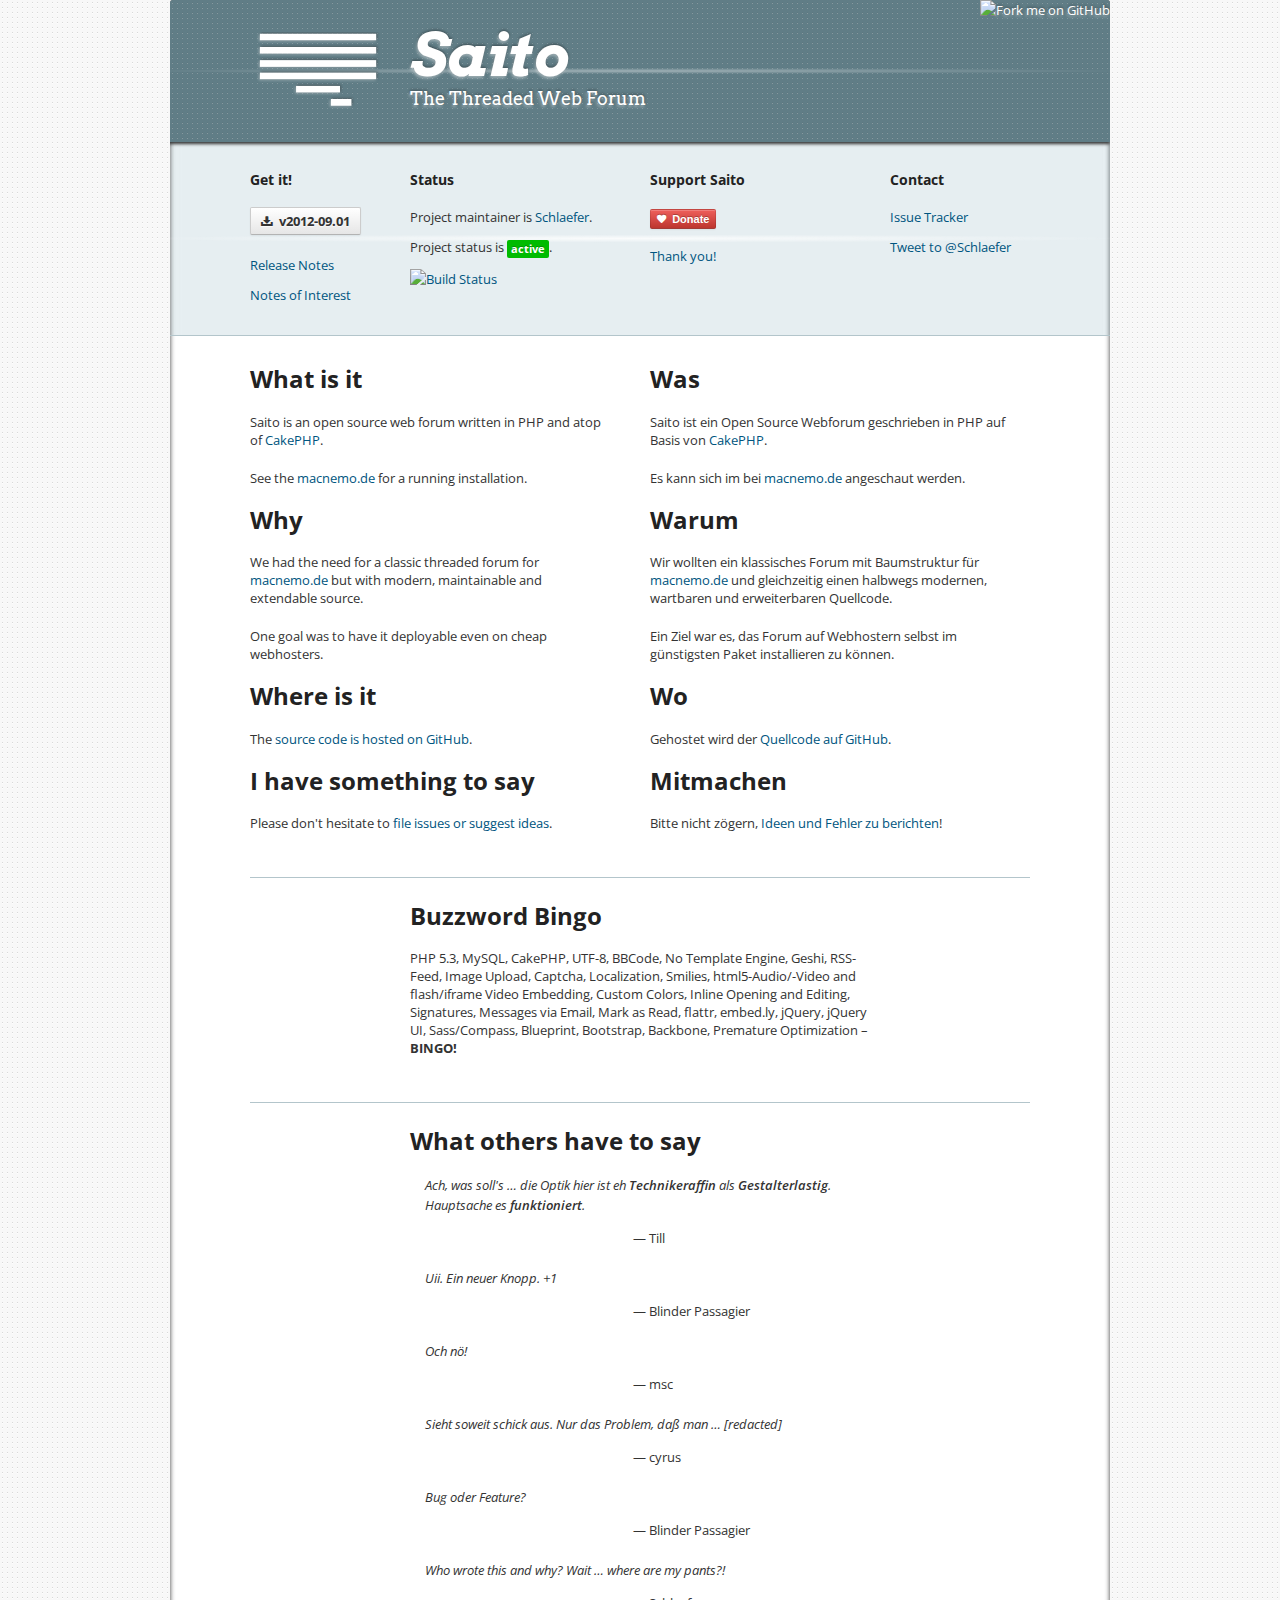
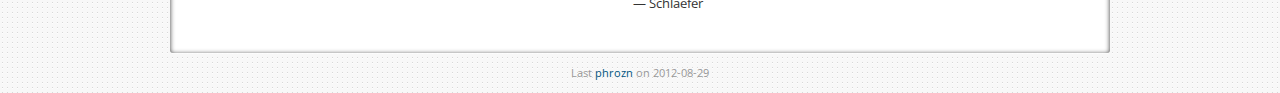
==== commit 95c87fc0: "release" ====
--- a/index.html
+++ b/index.html
@@ -41,9 +41,9 @@
             <div class="boxes-info">
               <h4>Get it!</h4>
 <p>
-  <a class="btn" href="https://github.com/Schlaefer/Saito/zipball/2012-08.07">
+  <a class="btn" href="https://github.com/Schlaefer/Saito/zipball/2012-09.01">
     <i class="icon-download-alt" ></i>
-    <strong>&nbsp;v2012-08.07</strong>
+    <strong>&nbsp;v2012-09.01</strong>
   </a>
 </p>
 <ul>
@@ -251,7 +251,7 @@
       <div class="row">
   <div class="span12">
     <small class="muted">
-      Last <a href="http://www.phrozn.info/">phrozn</a> on 2012-08-25 
+      Last <a href="http://www.phrozn.info/">phrozn</a> on 2012-08-29 
     </small>
   </div>
 </div>
